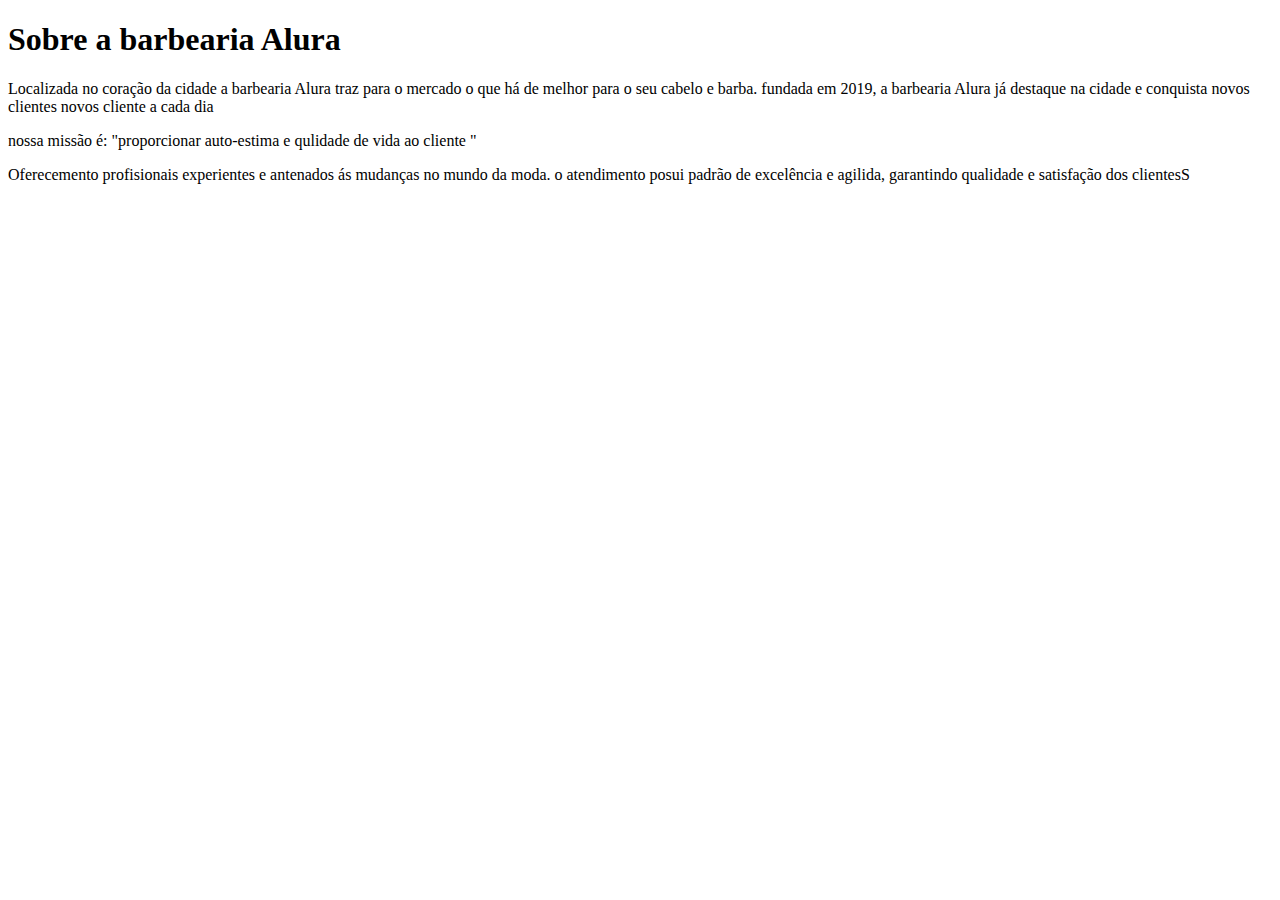
==== index.html @ b94ac9a5 "Add files via upload" ====
<!DOCTYPE html>
<html lang="en">
<head>
    <meta charset="UTF-8">
    <meta http-equiv="X-UA-Compatible" content="IE=edge">
    <meta name="viewport" content="width=device-width, initial-scale=1.0">
    <title>PRIMEIRO HTML</title>
</head>
<body>
    <H1>Sobre a barbearia Alura</H1>
       <p>Localizada no coração da cidade a barbearia Alura traz para o mercado o que há de melhor para o seu cabelo e barba.
        fundada em 2019, a barbearia Alura  já destaque na cidade e conquista novos clientes novos cliente a cada dia </p>

        <p> nossa missão é: "proporcionar auto-estima e qulidade de vida ao cliente "</p>

        <p>Oferecemento profisionais experientes  e antenados ás mudanças no mundo da moda.
          o atendimento posui padrão de excelência e agilida, garantindo qualidade e satisfação dos clientesS</p>
</body>
</html>
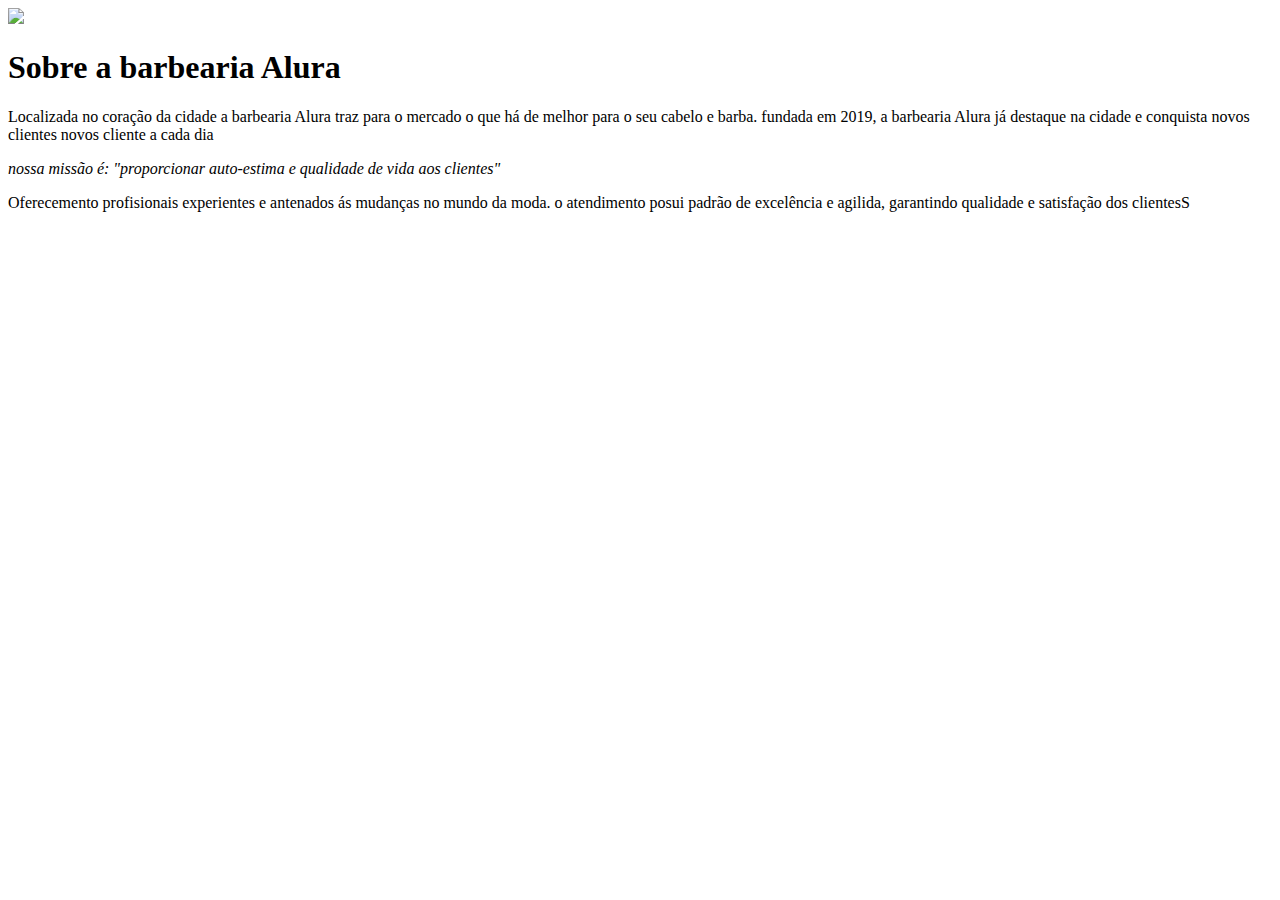
==== commit 4c524332: "Update index.html" ====
--- a/index.html
+++ b/index.html
@@ -1,19 +1,19 @@
 <!DOCTYPE html>
-<html lang="en">
+<html lang="pt-br">
 <head>
     <meta charset="UTF-8">
     <meta http-equiv="X-UA-Compatible" content="IE=edge">
     <meta name="viewport" content="width=device-width, initial-scale=1.0">
     <title>PRIMEIRO HTML</title>
+    <link rel="stylesheet" href="style.css">
 </head>
 <body>
-    <H1>Sobre a barbearia Alura</H1>
-       <p>Localizada no coração da cidade a barbearia Alura traz para o mercado o que há de melhor para o seu cabelo e barba.
-        fundada em 2019, a barbearia Alura  já destaque na cidade e conquista novos clientes novos cliente a cada dia </p>
+    <img id="banner" src="monkey_d__luffy__gear_5____updated_by_b_a_i_o_r_e_t_t_o_df3gezw-pre.png">
+    <h1>Sobre a barbearia Alura</h1>
+    <p>Localizada no coração da cidade a barbearia Alura traz para o mercado o que há de melhor para o seu cabelo e barba. fundada em 2019, a barbearia Alura  já destaque na cidade e conquista novos clientes novos cliente a cada dia </p>
 
-        <p> nossa missão é: "proporcionar auto-estima e qulidade de vida ao cliente "</p>
+        <p> <em>nossa missão é: "proporcionar auto-estima e qualidade de vida aos clientes"<div class=""></div></em>  </p>
 
-        <p>Oferecemento profisionais experientes  e antenados ás mudanças no mundo da moda.
-          o atendimento posui padrão de excelência e agilida, garantindo qualidade e satisfação dos clientesS</p>
+        <p>Oferecemento profisionais experientes  e antenados ás mudanças no mundo da moda. o atendimento posui padrão de excelência e agilida, garantindo qualidade e satisfação dos clientesS</p>
 </body>
-</html>+</html>
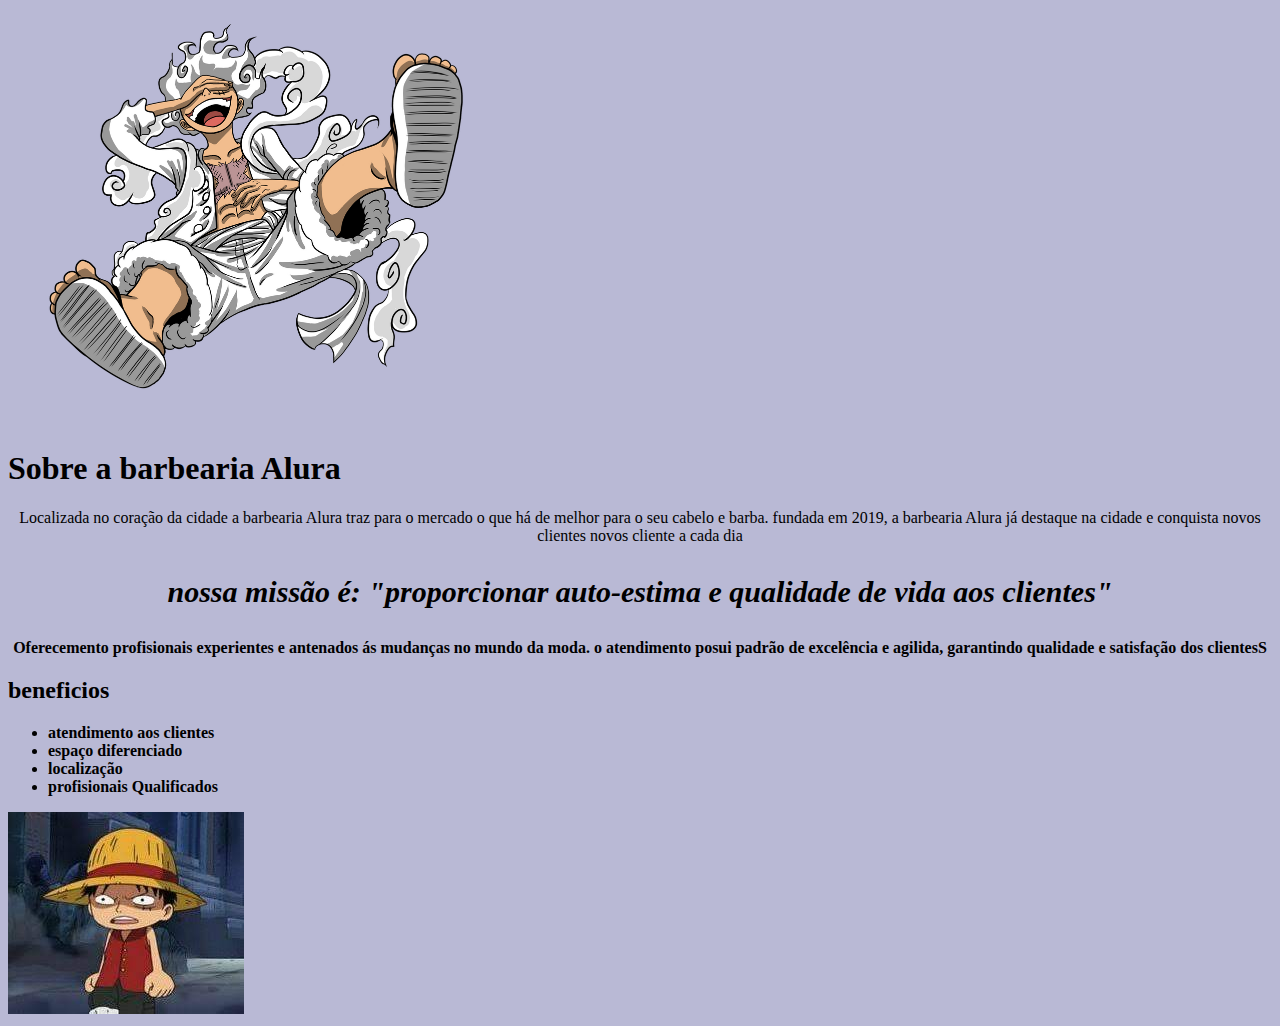
==== commit c38778eb: "Add files via upload" ====
--- a/index.html
+++ b/index.html
@@ -8,12 +8,24 @@
     <link rel="stylesheet" href="style.css">
 </head>
 <body>
+    
     <img id="banner" src="monkey_d__luffy__gear_5____updated_by_b_a_i_o_r_e_t_t_o_df3gezw-pre.png">
     <h1>Sobre a barbearia Alura</h1>
+    <div class="principal">
     <p>Localizada no coração da cidade a barbearia Alura traz para o mercado o que há de melhor para o seu cabelo e barba. fundada em 2019, a barbearia Alura  já destaque na cidade e conquista novos clientes novos cliente a cada dia </p>
 
-        <p> <em>nossa missão é: "proporcionar auto-estima e qualidade de vida aos clientes"<div class=""></div></em>  </p>
+        <p id="missao"> <em> <strong>nossa missão é: "proporcionar auto-estima e qualidade de vida aos clientes"<div class=""></div></em>  </p>
 
         <p>Oferecemento profisionais experientes  e antenados ás mudanças no mundo da moda. o atendimento posui padrão de excelência e agilida, garantindo qualidade e satisfação dos clientesS</p>
-</body>
-</html>
+    </div>
+    <div class="beneficios">
+        <h2>beneficios</h2>
+        <ul>
+            <li class="itens">atendimento aos clientes</li>
+            <li class="itens">espaço diferenciado</li>
+            <li class="itens">localização</li>
+            <li class="itens">profisionais Qualificados</li>
+        </ul>
+        <img src="images.jpeg"  class="imagembeneficios">
+    </div>
+    </body>
--- a/style.css
+++ b/style.css
@@ -0,0 +1,13 @@
+body{
+    background: #b9b9d5;
+}
+p{
+    text-align: center;
+} 
+#missao{
+    font-size: 30px;
+}
+
+#banner {
+    width: 30rem;
+}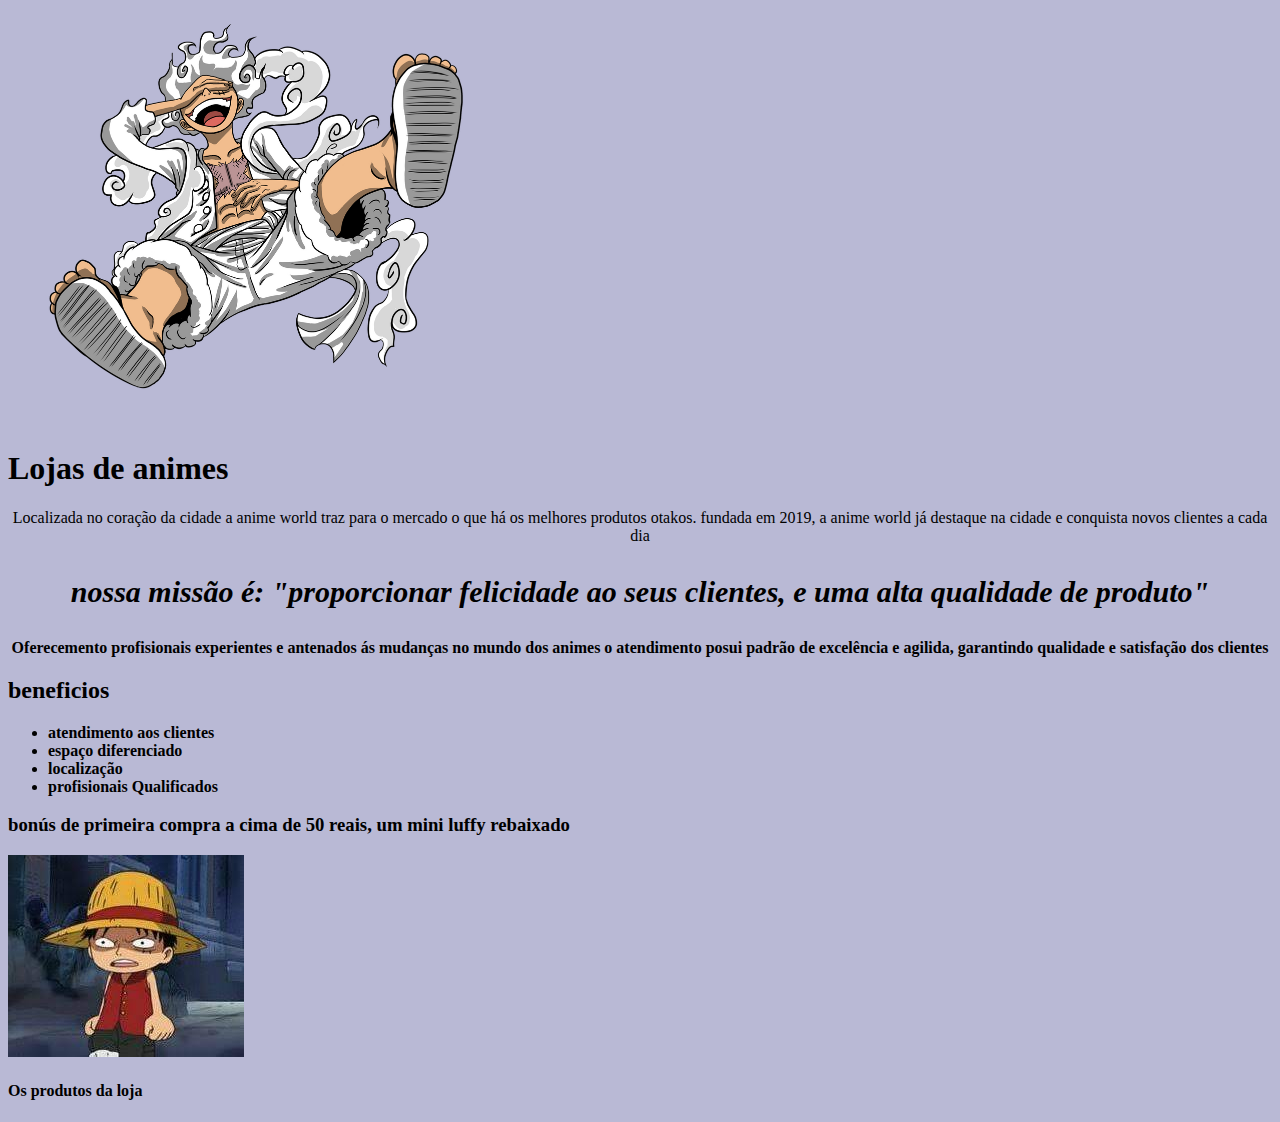
==== commit f8df2478: "Add files via upload" ====
--- a/index.html
+++ b/index.html
@@ -10,13 +10,13 @@
 <body>
     
     <img id="banner" src="monkey_d__luffy__gear_5____updated_by_b_a_i_o_r_e_t_t_o_df3gezw-pre.png">
-    <h1>Sobre a barbearia Alura</h1>
+    <h1>Lojas de animes</h1>
     <div class="principal">
-    <p>Localizada no coração da cidade a barbearia Alura traz para o mercado o que há de melhor para o seu cabelo e barba. fundada em 2019, a barbearia Alura  já destaque na cidade e conquista novos clientes novos cliente a cada dia </p>
+    <p>Localizada no coração da cidade a anime world traz para o mercado o que há os melhores produtos otakos. fundada em 2019, a anime world já destaque na cidade e conquista novos clientes  a cada dia </p>
 
-        <p id="missao"> <em> <strong>nossa missão é: "proporcionar auto-estima e qualidade de vida aos clientes"<div class=""></div></em>  </p>
+        <p id="missao"> <em> <strong>nossa missão é: "proporcionar felicidade ao seus clientes, e uma alta qualidade de produto"<div class=""></div></em>  </p>
 
-        <p>Oferecemento profisionais experientes  e antenados ás mudanças no mundo da moda. o atendimento posui padrão de excelência e agilida, garantindo qualidade e satisfação dos clientesS</p>
+        <p>Oferecemento profisionais experientes  e antenados ás mudanças no mundo dos animes o atendimento posui padrão de excelência e agilida, garantindo qualidade e satisfação dos clientes</p>
     </div>
     <div class="beneficios">
         <h2>beneficios</h2>
@@ -26,6 +26,8 @@
             <li class="itens">localização</li>
             <li class="itens">profisionais Qualificados</li>
         </ul>
+        <h3> bonús de primeira compra a cima de 50 reais, um mini luffy rebaixado  </h3>
         <img src="images.jpeg"  class="imagembeneficios">
     </div>
     </body>
+            <h4> Os produtos da loja</h4>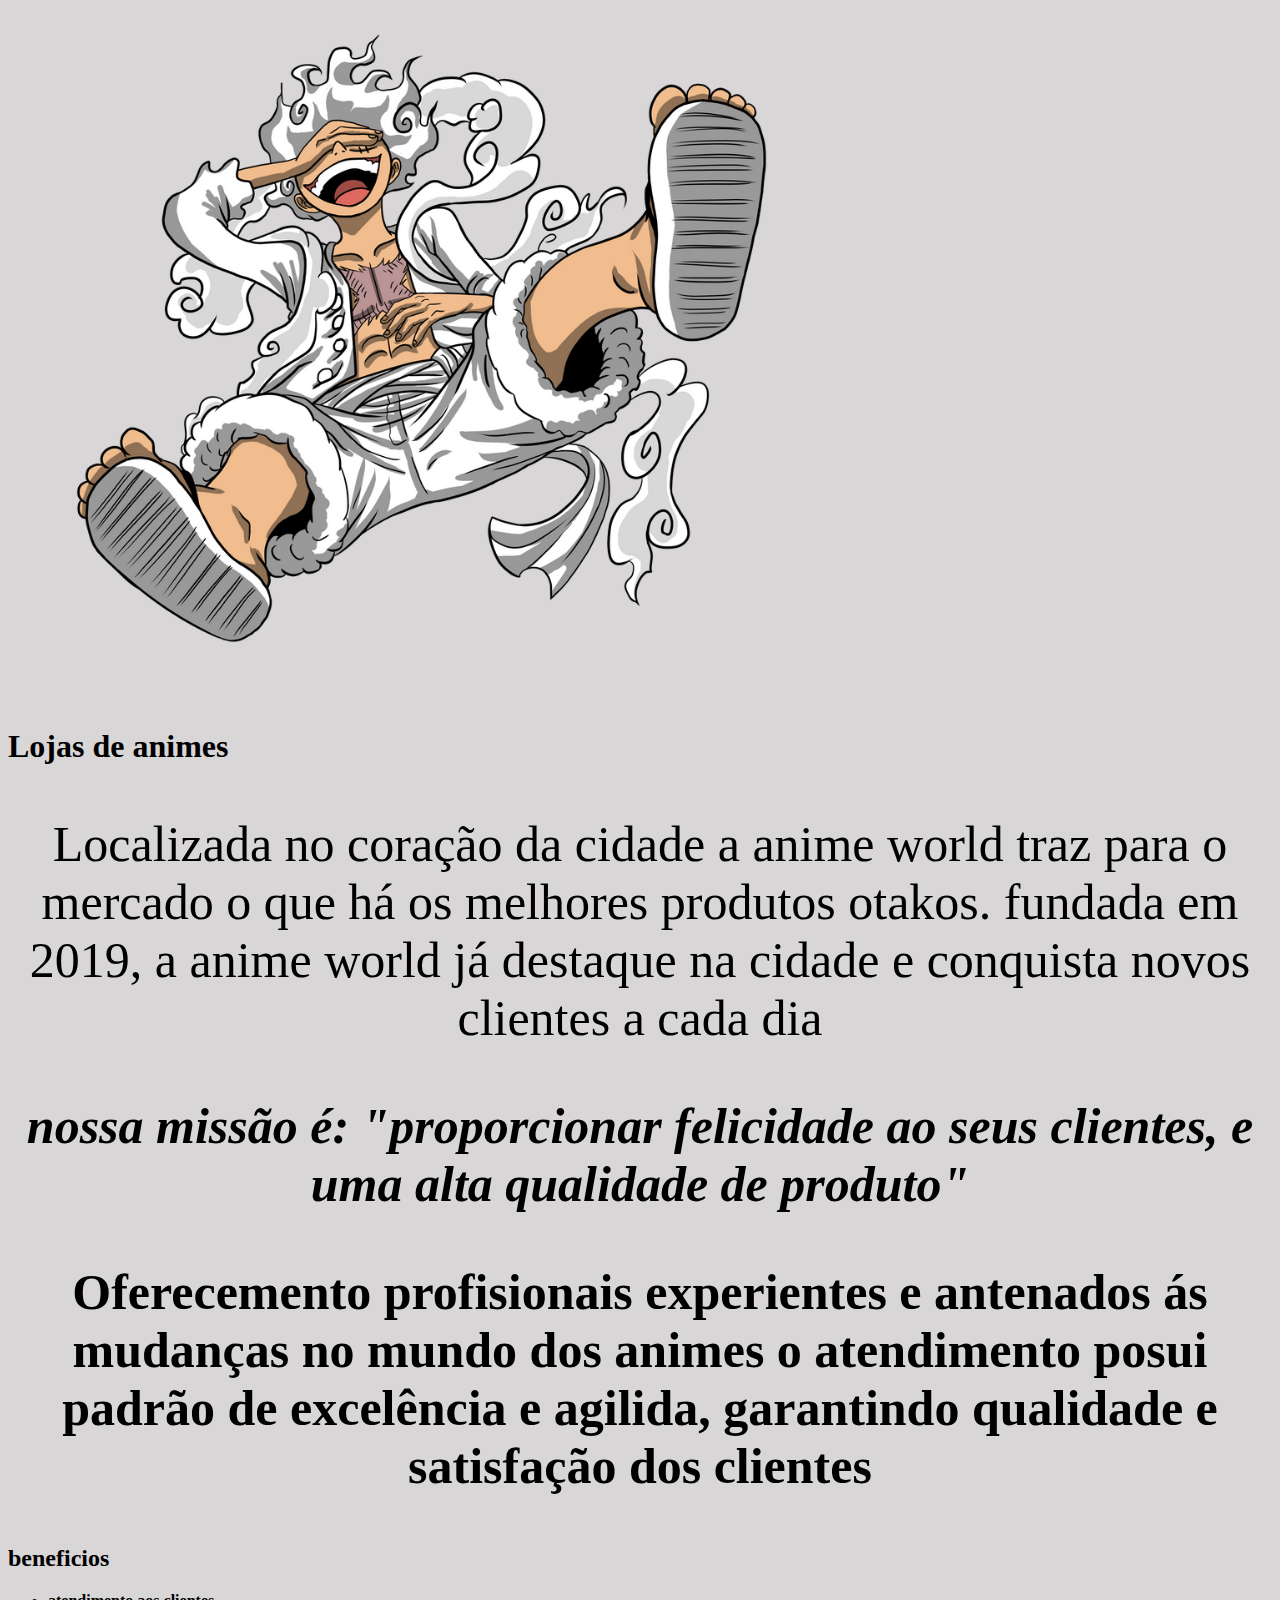
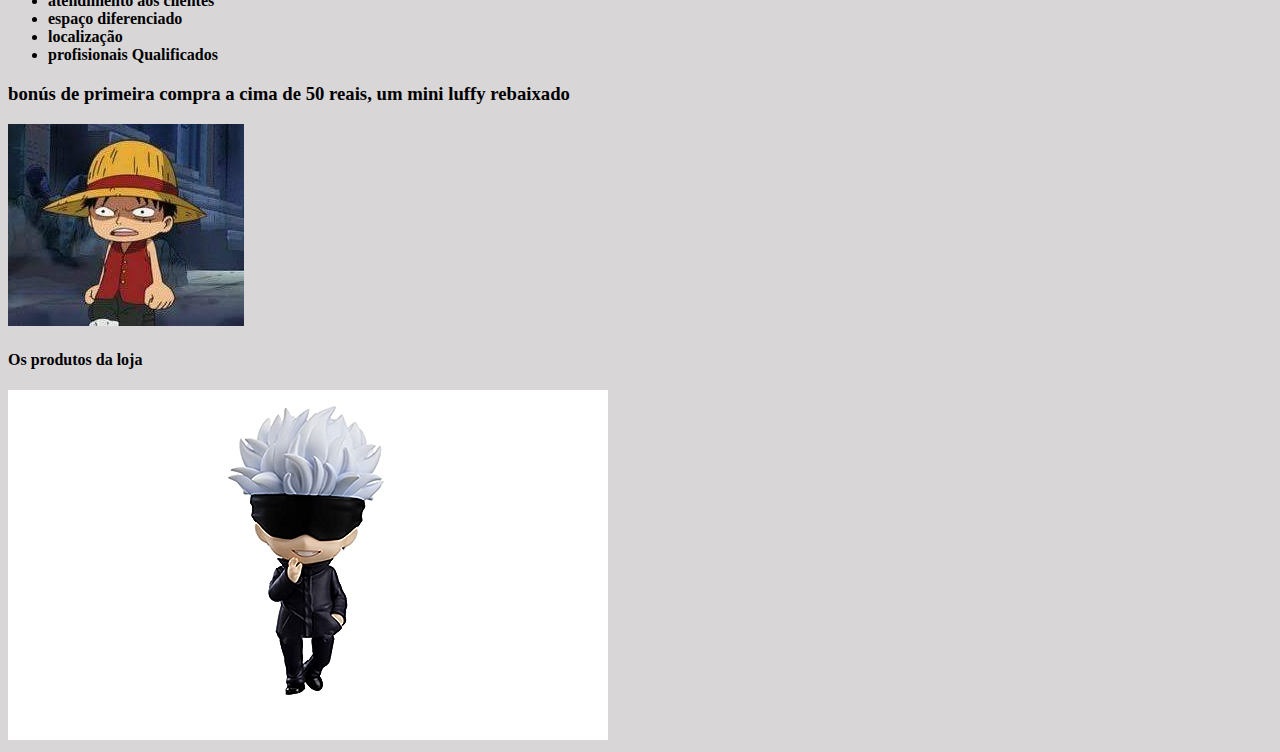
==== commit 5a5f3064: "Add files via upload" ====
--- a/index.html
+++ b/index.html
@@ -30,4 +30,5 @@
         <img src="images.jpeg"  class="imagembeneficios">
     </div>
     </body>
-            <h4> Os produtos da loja</h4>+            <h4> Os produtos da loja</h4>
+            <img   src="31qluV7rDqS._SR600,315_PIWhiteStrip,BottomLeft,0,35_SCLZZZZZZZ_FMpng_BG255,255,255.png" > --- a/style.css
+++ b/style.css
@@ -1,13 +1,18 @@
 body{
-    background: #b9b9d5;
+    background: #d8d6d7;
 }
 p{
     text-align: center;
+    font-size: 50px;
 } 
 #missao{
-    font-size: 30px;
+    font-size: 50px;
 }
 
 #banner {
-    width: 30rem;
+    width: 50rem;
+}
+beneficios{
+
+    font-size: 50px;
 }